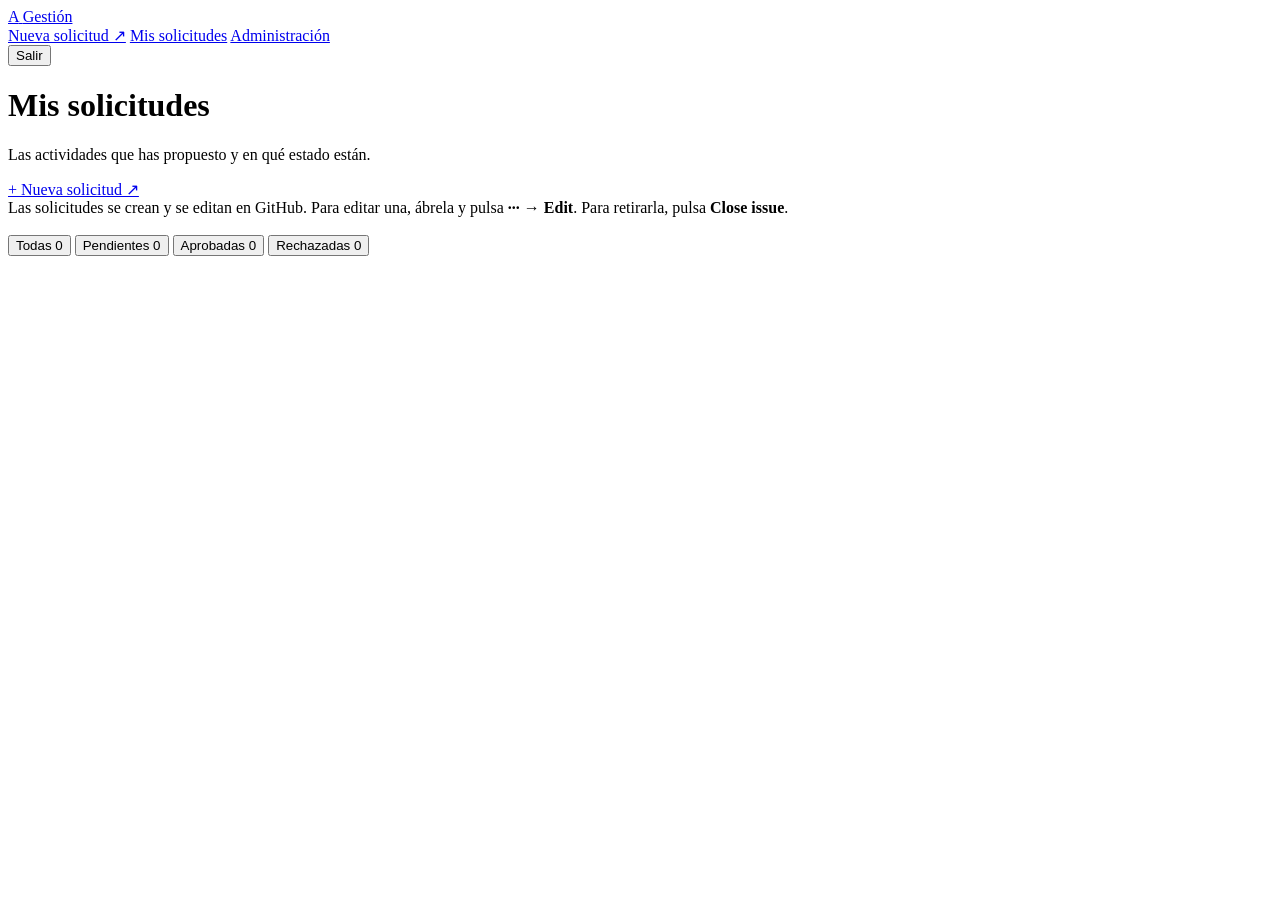
==== html/misSolicitudes.html @ a18afb82 "Primera versión" ====
<!doctype html>
<html lang="es">
<head>
  <meta charset="utf-8">
  <meta name="viewport" content="width=device-width, initial-scale=1">
  <meta name="robots" content="noindex">
  <title>Mis solicitudes · Gestión de la afiliación</title>
  <link rel="stylesheet" href="gestion.css">
  <!-- <script src="mis-solicitudes.js" defer></script> -->
</head>
<!-- Cambia la clase a "rol-miembro" para miembros: se oculta todo lo que lleve data-solo-admin -->
<body class="rol-admin">

  <header class="barra">
    <div class="barra-interior">
      <a class="marca" href="mis-solicitudes.html">
        <span class="marca-logo" aria-hidden="true">A</span>
        <span>Gestión</span>
      </a>
      <nav class="menu" aria-label="Secciones">
        <!-- Abre el formulario de GitHub en otra pestaña -->
        <a href="https://github.com/FraHe006/AppData/issues/new?template=solicitud.yml"
           target="_blank" rel="noopener">Nueva solicitud ↗</a>
        <a href="mis-solicitudes.html" aria-current="page">Mis solicitudes</a>
        <a href="admin.html" data-solo-admin>Administración</a>
      </nav>
      <div class="usuario">
        <span id="usuario-avatar" class="avatar" aria-hidden="true"></span>
        <span class="usuario-datos">
          <span id="usuario-nombre" class="usuario-nombre"></span>
          <span id="usuario-rol" class="usuario-rol"></span>
        </span>
        <button id="btn-salir" class="boton fantasma pequeno" type="button">Salir</button>
      </div>
    </div>
  </header>

  <main class="contenido">

    <div class="cabecera-pagina">
      <div>
        <h1>Mis solicitudes</h1>
        <p class="subtitulo">Las actividades que has propuesto y en qué estado están.</p>
      </div>
      <a class="boton" href="https://github.com/FraHe006/AppData/issues/new?template=solicitud.yml"
         target="_blank" rel="noopener">+ Nueva solicitud ↗</a>
    </div>

    <div class="aviso" style="margin-bottom:18px">
      <span>Las solicitudes se crean y se editan en GitHub. Para editar una, ábrela y pulsa
        <strong>···</strong> → <strong>Edit</strong>. Para retirarla, pulsa <strong>Close issue</strong>.</span>
    </div>

    <!-- Filtros: marca el activo con aria-pressed="true". data-estado te sirve para filtrar -->
    <div class="barra-herramientas">
      <div class="filtros" role="group" aria-label="Filtrar por estado">
        <button class="filtro" type="button" data-estado="todas" aria-pressed="true">Todas <span id="cuenta-todas" class="contador">0</span></button>
        <button class="filtro" type="button" data-estado="pendiente" aria-pressed="false">Pendientes <span id="cuenta-pendiente" class="contador">0</span></button>
        <button class="filtro" type="button" data-estado="aprobada" aria-pressed="false">Aprobadas <span id="cuenta-aprobada" class="contador">0</span></button>
        <button class="filtro" type="button" data-estado="rechazada" aria-pressed="false">Rechazadas <span id="cuenta-rechazada" class="contador">0</span></button>
      </div>
    </div>

    <!-- Cargando: muéstralo mientras pides los datos -->
    <div id="mis-cargando" class="cargando" hidden><div class="girando" aria-label="Cargando"></div></div>

    <!-- Error: muéstralo si falla la carga -->
    <div id="mis-error" class="aviso error" role="alert" hidden>
      <span id="mis-error-texto">No se han podido cargar tus solicitudes.</span>
    </div>

    <!-- Vacío: muéstralo si no hay solicitudes -->
    <div id="mis-vacio" class="vacio" hidden>
      <h3>Aún no has enviado ninguna solicitud</h3>
      <p>Cuando propongas una actividad, aparecerá aquí con su estado.</p>
      <a class="boton" href="https://github.com/FraHe006/AppData/issues/new?template=solicitud.yml"
         target="_blank" rel="noopener">Crear la primera ↗</a>
    </div>

    <!-- Lista: cada solicitud (issue) se genera con la plantilla del final de la página.
         Título → issue.title · Nº → issue.number · Enlace → issue.html_url · Resto → issue.body -->
    <section id="mis-lista" class="lista" aria-live="polite">
      <!-- Aquí se añaden las solicitudes desde tu JS -->
    </section>

    <!-- Plantilla de una solicitud: no se muestra. Clónala desde tu JS para cada issue:
         const nodo = document.getElementById("plantilla-solicitud").content.cloneNode(true); -->
    <template id="plantilla-solicitud">
      <article class="solicitud" data-id="" data-estado="">
        <div>
          <div class="solicitud-cabecera">
            <span class="chip js-estado"></span>          <!-- añade la clase pendiente / aprobada / rechazada -->
            <span class="chip js-categoria"></span>
            <span class="solicitud-id js-numero"></span>
          </div>
          <h3 class="js-titulo"></h3>
          <ul class="solicitud-datos">
            <li><strong>Fecha:</strong> <span class="js-fecha"></span></li>
            <li><strong>Hora:</strong> <span class="js-hora"></span></li>
            <li><strong>Lugar:</strong> <span class="js-lugar"></span></li>
          </ul>
          <p class="solicitud-descripcion js-descripcion"></p>
        </div>
        <div class="solicitud-acciones">
          <a class="boton secundario pequeno js-enlace" href="#" target="_blank" rel="noopener">Abrir en GitHub ↗</a>
        </div>
      </article>
    </template>
  </main>
</body>
</html>
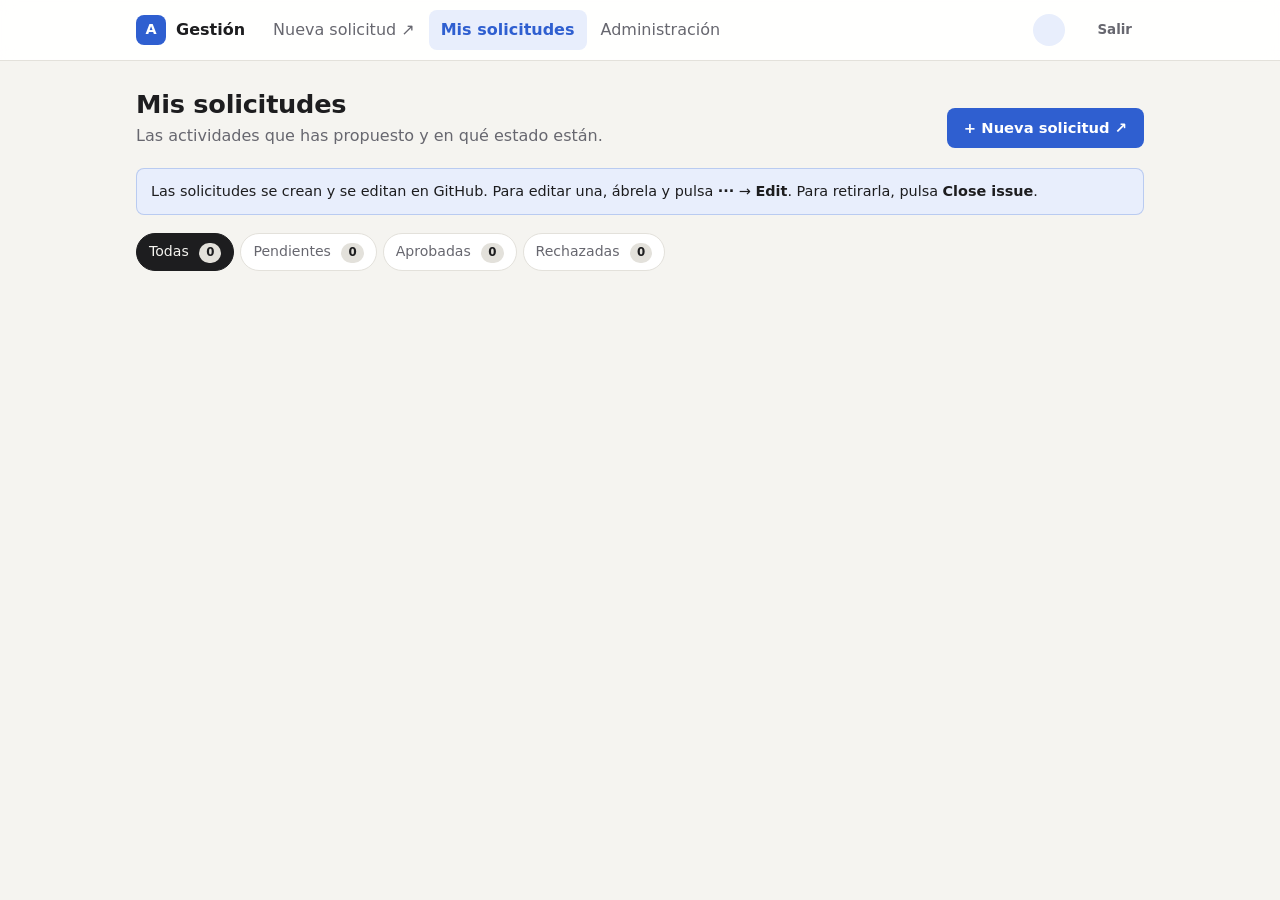
==== commit 3db52fd9: "Estilo" ====
--- a/html/misSolicitudes.html
+++ b/html/misSolicitudes.html
@@ -5,7 +5,7 @@
   <meta name="viewport" content="width=device-width, initial-scale=1">
   <meta name="robots" content="noindex">
   <title>Mis solicitudes · Gestión de la afiliación</title>
-  <link rel="stylesheet" href="gestion.css">
+  <link rel="stylesheet" href="../css/estilos.css">
   <!-- <script src="mis-solicitudes.js" defer></script> -->
 </head>
 <!-- Cambia la clase a "rol-miembro" para miembros: se oculta todo lo que lleve data-solo-admin -->
--- a/css/estilos.css
+++ b/css/estilos.css
@@ -0,0 +1,382 @@
+/* ==========================================================================
+   Gestión de la afiliación · estilos comunes
+   Páginas: login.html · nueva-solicitud.html · mis-solicitudes.html · admin.html
+   ========================================================================== */
+
+/* ---------- Colores y medidas (cámbialos aquí para toda la web) ---------- */
+:root {
+  --fondo: #f5f4f0;
+  --panel: #ffffff;
+  --panel-2: #faf9f6;
+  --texto: #1d1d1f;
+  --suave: #67676f;
+  --borde: #e3e1db;
+  --acento: #2f5fd0;
+  --acento-suave: #e8eefc;
+  --acento-texto: #ffffff;
+
+  --ok: #1f7a44;        --ok-fondo: #e4f3ea;        --ok-borde: #b9dec7;
+  --aviso: #8a5b00;     --aviso-fondo: #fdf1d8;     --aviso-borde: #efd499;
+  --peligro: #b3261e;   --peligro-fondo: #fbe6e3;   --peligro-borde: #efbcb5;
+
+  --radio: 12px;
+  --radio-sm: 8px;
+  --sombra: 0 1px 2px rgba(0,0,0,.04), 0 4px 16px rgba(0,0,0,.05);
+  --ancho: 1040px;
+}
+
+@media (prefers-color-scheme: dark) {
+  :root {
+    --fondo: #121214;
+    --panel: #1b1b1e;
+    --panel-2: #202024;
+    --texto: #ececef;
+    --suave: #9d9da6;
+    --borde: #2e2e33;
+    --acento: #6b93ff;
+    --acento-suave: #1d2744;
+    --acento-texto: #0d1020;
+
+    --ok: #7fd3a0;        --ok-fondo: #15301f;        --ok-borde: #245239;
+    --aviso: #f0c46b;     --aviso-fondo: #32280f;     --aviso-borde: #5a4719;
+    --peligro: #f1958c;   --peligro-fondo: #3a1a17;   --peligro-borde: #632b25;
+
+    --sombra: 0 1px 2px rgba(0,0,0,.3), 0 4px 16px rgba(0,0,0,.25);
+  }
+}
+
+/* ---------- Base ---------- */
+*, *::before, *::after { box-sizing: border-box; }
+[hidden] { display: none !important; }
+
+html { -webkit-text-size-adjust: 100%; }
+body {
+  margin: 0;
+  background: var(--fondo);
+  color: var(--texto);
+  font-family: system-ui, -apple-system, "Segoe UI", Roboto, sans-serif;
+  font-size: 16px;
+  line-height: 1.5;
+}
+a { color: var(--acento); }
+h1, h2, h3 { line-height: 1.2; margin: 0; }
+h1 { font-size: 1.6rem; letter-spacing: -0.01em; }
+h2 { font-size: 1.15rem; }
+h3 { font-size: 1.05rem; }
+p { margin: 0; }
+
+.visualmente-oculto {
+  position: absolute; width: 1px; height: 1px; overflow: hidden;
+  clip: rect(0 0 0 0); white-space: nowrap;
+}
+
+/* ---------- Roles ----------
+   Pon en <body> la clase "rol-admin" o "rol-miembro" según responda GitHub.
+   Todo lo que lleve el atributo data-solo-admin se oculta a los miembros. */
+body:not(.rol-admin) [data-solo-admin] { display: none !important; }
+
+/* ---------- Barra superior ---------- */
+.barra {
+  position: sticky; top: 0; z-index: 20;
+  background: color-mix(in srgb, var(--panel) 92%, transparent);
+  backdrop-filter: saturate(1.4) blur(8px);
+  border-bottom: 1px solid var(--borde);
+}
+.barra-interior {
+  max-width: var(--ancho); margin: 0 auto; padding: 10px 16px;
+  display: flex; align-items: center; gap: 16px; flex-wrap: wrap;
+}
+.marca {
+  display: flex; align-items: center; gap: 10px;
+  font-weight: 700; color: var(--texto); text-decoration: none; white-space: nowrap;
+}
+.marca-logo {
+  width: 30px; height: 30px; border-radius: 8px;
+  display: grid; place-items: center;
+  background: var(--acento); color: var(--acento-texto); font-size: .9rem;
+}
+.menu {
+  display: flex; gap: 2px; flex: 1; min-width: 0;
+  overflow-x: auto; scrollbar-width: none;
+}
+.menu::-webkit-scrollbar { display: none; }
+.menu a {
+  padding: 8px 12px; border-radius: var(--radio-sm);
+  color: var(--suave); text-decoration: none; font-weight: 500; white-space: nowrap;
+}
+.menu a:hover { background: var(--panel-2); color: var(--texto); }
+.menu a[aria-current="page"] { background: var(--acento-suave); color: var(--acento); font-weight: 600; }
+
+.usuario { display: flex; align-items: center; gap: 10px; }
+.avatar {
+  width: 32px; height: 32px; border-radius: 50%;
+  display: grid; place-items: center; flex: none; overflow: hidden;
+  background: var(--acento-suave); color: var(--acento); font-weight: 700; font-size: .85rem;
+}
+.avatar img { width: 100%; height: 100%; object-fit: cover; }
+.usuario-datos { display: flex; flex-direction: column; line-height: 1.2; }
+.usuario-nombre { font-weight: 600; font-size: .9rem; }
+.usuario-rol { font-size: .75rem; color: var(--suave); }
+
+@media (max-width: 720px) {
+  .barra-interior { gap: 8px 12px; }
+  .menu { order: 3; flex-basis: 100%; }
+  .usuario { margin-left: auto; }
+  .usuario-datos { display: none; }
+}
+
+/* ---------- Contenido ---------- */
+.contenido { max-width: var(--ancho); margin: 0 auto; padding: 28px 16px 72px; }
+.contenido-estrecho { max-width: 720px; }
+
+.cabecera-pagina {
+  display: flex; flex-wrap: wrap; align-items: flex-end; justify-content: space-between;
+  gap: 12px; margin-bottom: 20px;
+}
+.subtitulo { color: var(--suave); margin-top: 4px; }
+
+/* ---------- Botones ---------- */
+.boton {
+  display: inline-flex; align-items: center; justify-content: center; gap: 6px;
+  font: inherit; font-weight: 600; font-size: .92rem; line-height: 1.2;
+  padding: 10px 16px; border-radius: var(--radio-sm);
+  border: 1px solid transparent; cursor: pointer; white-space: nowrap;
+  background: var(--acento); color: var(--acento-texto); text-decoration: none;
+  transition: filter .15s, background .15s;
+}
+.boton:hover { filter: brightness(1.07); }
+.boton:focus-visible { outline: 2px solid var(--acento); outline-offset: 2px; }
+.boton:disabled, .boton[aria-busy="true"] { opacity: .55; cursor: not-allowed; }
+.boton.secundario { background: var(--panel); color: var(--texto); border-color: var(--borde); }
+.boton.secundario:hover { background: var(--panel-2); filter: none; }
+.boton.fantasma { background: transparent; color: var(--suave); }
+.boton.fantasma:hover { background: var(--panel-2); color: var(--texto); filter: none; }
+.boton.ok { background: var(--ok); color: #fff; }
+.boton.peligro { background: transparent; color: var(--peligro); border-color: var(--peligro-borde); }
+.boton.peligro:hover { background: var(--peligro-fondo); filter: none; }
+.boton.pequeno { padding: 6px 11px; font-size: .84rem; }
+.boton.ancho { width: 100%; }
+@media (prefers-color-scheme: dark) { .boton.ok { color: #0e1f14; } }
+
+/* ---------- Formularios ---------- */
+.campo { display: flex; flex-direction: column; gap: 6px; }
+.campo + .campo, .fila-campos + .campo, .campo + .fila-campos, .fila-campos + .fila-campos { margin-top: 18px; }
+.etiqueta { font-weight: 600; font-size: .9rem; }
+.obligatorio { color: var(--peligro); margin-left: 2px; }
+.ayuda { font-size: .82rem; color: var(--suave); }
+.error-campo { font-size: .82rem; color: var(--peligro); }
+
+input[type="text"], input[type="password"], input[type="search"], input[type="date"],
+input[type="time"], input[type="email"], input[type="url"], select, textarea {
+  width: 100%; font: inherit; color: var(--texto);
+  background: var(--panel); border: 1px solid var(--borde); border-radius: var(--radio-sm);
+  padding: 10px 12px; min-height: 44px;
+}
+textarea { min-height: 140px; resize: vertical; }
+input:focus, select:focus, textarea:focus { outline: 2px solid var(--acento); outline-offset: 0; border-color: transparent; }
+[aria-invalid="true"] { border-color: var(--peligro) !important; }
+
+.fila-campos { display: grid; grid-template-columns: repeat(auto-fit, minmax(180px, 1fr)); gap: 18px; }
+.fila-campos > .campo { margin-top: 0 !important; }
+
+.casilla { display: flex; align-items: center; gap: 10px; cursor: pointer; font-size: .92rem; }
+.casilla input { width: 18px; height: 18px; accent-color: var(--acento); margin: 0; }
+
+.con-boton { position: relative; }
+.con-boton input { padding-right: 88px; }
+.con-boton .boton { position: absolute; right: 5px; top: 50%; transform: translateY(-50%); }
+
+/* ---------- Tarjetas y avisos ---------- */
+.tarjeta {
+  background: var(--panel); border: 1px solid var(--borde);
+  border-radius: var(--radio); box-shadow: var(--sombra);
+}
+.tarjeta-cuerpo { padding: 24px; }
+.tarjeta-pie {
+  padding: 16px 24px; border-top: 1px solid var(--borde); background: var(--panel-2);
+  border-radius: 0 0 var(--radio) var(--radio);
+  display: flex; flex-wrap: wrap; gap: 10px; justify-content: flex-end;
+}
+@media (max-width: 560px) {
+  .tarjeta-cuerpo { padding: 18px; }
+  .tarjeta-pie { padding: 14px 18px; }
+  .tarjeta-pie .boton { flex: 1; }
+}
+
+.aviso {
+  display: flex; gap: 10px; align-items: flex-start;
+  padding: 12px 14px; border-radius: var(--radio-sm);
+  background: var(--acento-suave); color: var(--texto); font-size: .9rem;
+  border: 1px solid color-mix(in srgb, var(--acento) 25%, transparent);
+}
+.aviso-icono { flex: none; font-size: 1rem; line-height: 1.4; }
+.aviso.ok { background: var(--ok-fondo); border-color: var(--ok-borde); }
+.aviso.error { background: var(--peligro-fondo); border-color: var(--peligro-borde); }
+.aviso.atencion { background: var(--aviso-fondo); border-color: var(--aviso-borde); }
+
+/* ---------- Estados (chips) ---------- */
+.chip {
+  display: inline-flex; align-items: center; gap: 6px;
+  padding: 3px 10px; border-radius: 999px; font-size: .76rem; font-weight: 600;
+  border: 1px solid var(--borde); background: var(--panel-2); color: var(--suave);
+  white-space: nowrap;
+}
+.chip::before { content: ""; width: 7px; height: 7px; border-radius: 50%; background: currentColor; display: none; }
+.chip.pendiente { background: var(--aviso-fondo); border-color: var(--aviso-borde); color: var(--aviso); }
+.chip.aprobada  { background: var(--ok-fondo); border-color: var(--ok-borde); color: var(--ok); }
+.chip.rechazada { background: var(--peligro-fondo); border-color: var(--peligro-borde); color: var(--peligro); }
+.chip.pendiente::before, .chip.aprobada::before, .chip.rechazada::before { display: block; }
+
+/* ---------- Filtros y pestañas ---------- */
+.barra-herramientas {
+  display: flex; flex-wrap: wrap; gap: 10px; align-items: center; margin-bottom: 16px;
+}
+.barra-herramientas .buscador { flex: 1; min-width: 200px; }
+
+.filtros { display: flex; gap: 6px; flex-wrap: wrap; }
+.filtro {
+  font: inherit; font-size: .88rem; font-weight: 500; cursor: pointer;
+  padding: 7px 12px; border-radius: 999px;
+  border: 1px solid var(--borde); background: var(--panel); color: var(--suave);
+}
+.filtro:hover { color: var(--texto); }
+.filtro[aria-pressed="true"] { background: var(--texto); border-color: var(--texto); color: var(--fondo); }
+
+.pestanas {
+  display: flex; gap: 4px; margin-bottom: 18px;
+  border-bottom: 1px solid var(--borde); overflow-x: auto; scrollbar-width: none;
+}
+.pestanas::-webkit-scrollbar { display: none; }
+.pestana {
+  font: inherit; font-weight: 500; color: var(--suave); cursor: pointer; white-space: nowrap;
+  background: none; border: 0; border-bottom: 2px solid transparent;
+  padding: 10px 14px; margin-bottom: -1px;
+}
+.pestana:hover { color: var(--texto); }
+.pestana[aria-selected="true"] { color: var(--texto); border-bottom-color: var(--acento); font-weight: 600; }
+
+.contador {
+  display: inline-block; min-width: 22px; padding: 1px 7px; margin-left: 6px;
+  border-radius: 999px; background: var(--borde); color: var(--texto);
+  font-size: .74rem; font-weight: 600; text-align: center;
+}
+.pestana[aria-selected="true"] .contador { background: var(--acento); color: var(--acento-texto); }
+
+/* ---------- Lista de solicitudes ---------- */
+.lista { display: flex; flex-direction: column; gap: 12px; }
+
+.solicitud {
+  background: var(--panel); border: 1px solid var(--borde); border-radius: var(--radio);
+  padding: 18px 20px; display: grid; grid-template-columns: 1fr auto; gap: 16px;
+}
+.solicitud-cabecera { display: flex; flex-wrap: wrap; align-items: center; gap: 8px; margin-bottom: 6px; }
+.solicitud-id { font-size: .8rem; color: var(--suave); }
+.solicitud h3 { margin-bottom: 8px; overflow-wrap: anywhere; }
+.solicitud-datos {
+  display: flex; flex-wrap: wrap; gap: 4px 16px; margin: 0 0 10px; padding: 0; list-style: none;
+  font-size: .88rem; color: var(--suave);
+}
+.solicitud-datos li { display: flex; align-items: center; gap: 6px; }
+.solicitud-descripcion {
+  font-size: .94rem; overflow-wrap: anywhere;
+  display: -webkit-box; -webkit-line-clamp: 3; -webkit-box-orient: vertical; overflow: hidden;
+}
+.solicitud-autor { font-size: .82rem; color: var(--suave); margin-top: 10px; }
+.solicitud-motivo {
+  margin-top: 12px; padding: 10px 12px; border-radius: var(--radio-sm);
+  background: var(--peligro-fondo); border: 1px solid var(--peligro-borde); font-size: .88rem;
+}
+.solicitud-motivo strong { color: var(--peligro); }
+.solicitud-acciones {
+  display: flex; flex-direction: column; gap: 8px; align-items: stretch; min-width: 140px;
+}
+@media (max-width: 640px) {
+  .solicitud { grid-template-columns: 1fr; padding: 16px; }
+  .solicitud-acciones { flex-direction: row; flex-wrap: wrap; min-width: 0; }
+  .solicitud-acciones .boton { flex: 1; }
+}
+
+/* ---------- Estadísticas (admin) ---------- */
+.estadisticas {
+  display: grid; grid-template-columns: repeat(auto-fit, minmax(160px, 1fr)); gap: 12px; margin-bottom: 24px;
+}
+.estadistica {
+  background: var(--panel); border: 1px solid var(--borde); border-radius: var(--radio); padding: 14px 16px;
+}
+.estadistica-valor { font-size: 1.7rem; font-weight: 700; line-height: 1.1; }
+.estadistica-nombre { font-size: .84rem; color: var(--suave); margin-top: 2px; }
+.estadistica.pendiente .estadistica-valor { color: var(--aviso); }
+.estadistica.aprobada .estadistica-valor { color: var(--ok); }
+.estadistica.rechazada .estadistica-valor { color: var(--peligro); }
+
+.publicacion {
+  display: flex; flex-wrap: wrap; align-items: center; justify-content: space-between; gap: 12px;
+  padding: 14px 16px; margin-bottom: 20px;
+  background: var(--panel); border: 1px solid var(--borde); border-radius: var(--radio);
+}
+.publicacion-texto { font-size: .9rem; }
+.publicacion-texto span { color: var(--suave); }
+
+/* ---------- Estado vacío / cargando ---------- */
+.vacio {
+  text-align: center; padding: 48px 16px; color: var(--suave);
+  border: 1px dashed var(--borde); border-radius: var(--radio);
+}
+.vacio-icono { font-size: 2rem; margin-bottom: 8px; }
+.vacio h3 { color: var(--texto); margin-bottom: 6px; }
+.vacio .boton { margin-top: 16px; }
+
+.cargando { display: flex; justify-content: center; padding: 40px; }
+.girando {
+  width: 28px; height: 28px; border-radius: 50%;
+  border: 3px solid var(--borde); border-top-color: var(--acento);
+  animation: girar .8s linear infinite;
+}
+@keyframes girar { to { transform: rotate(360deg); } }
+
+/* ---------- Login ---------- */
+.pagina-login {
+  min-height: 100vh; min-height: 100dvh;
+  display: grid; place-items: center; padding: 24px 16px;
+}
+.login { width: 100%; max-width: 420px; }
+.login-cabecera { text-align: center; margin-bottom: 22px; }
+.login-cabecera .marca-logo { width: 52px; height: 52px; border-radius: 14px; font-size: 1.4rem; margin: 0 auto 14px; }
+.login-cabecera p { color: var(--suave); margin-top: 6px; }
+.login form .aviso { margin-bottom: 18px; }
+.login-opciones { margin: 16px 0 20px; }
+
+.ayuda-token { margin-top: 18px; font-size: .9rem; }
+.ayuda-token summary {
+  cursor: pointer; color: var(--acento); font-weight: 600; list-style: none;
+  display: flex; align-items: center; gap: 6px;
+}
+.ayuda-token summary::-webkit-details-marker { display: none; }
+.ayuda-token summary::before { content: "▸"; transition: transform .15s; }
+.ayuda-token[open] summary::before { transform: rotate(90deg); }
+.ayuda-token ol { margin: 12px 0 0; padding-left: 20px; color: var(--suave); }
+.ayuda-token li + li { margin-top: 6px; }
+.ayuda-token code {
+  font-size: .85em; background: var(--panel-2); border: 1px solid var(--borde);
+  padding: 1px 5px; border-radius: 5px; color: var(--texto);
+}
+.login-pie { text-align: center; margin-top: 18px; font-size: .85rem; color: var(--suave); }
+
+/* ---------- Diálogo (rechazar con motivo) ---------- */
+dialog {
+  width: min(480px, calc(100% - 32px)); padding: 0; border: 1px solid var(--borde);
+  border-radius: var(--radio); background: var(--panel); color: var(--texto); box-shadow: var(--sombra);
+}
+dialog::backdrop { background: rgba(0,0,0,.45); }
+.dialogo-cuerpo { padding: 22px 24px; }
+.dialogo-cuerpo h2 { margin-bottom: 6px; }
+.dialogo-cuerpo > p { color: var(--suave); margin-bottom: 16px; }
+
+/* ---------- Notificación flotante ---------- */
+.toast {
+  position: fixed; left: 50%; bottom: 20px; transform: translateX(-50%); z-index: 50;
+  max-width: calc(100% - 32px); padding: 11px 16px; border-radius: var(--radio-sm);
+  background: var(--texto); color: var(--fondo); font-size: .92rem; box-shadow: var(--sombra);
+}
+.toast.ok { background: var(--ok); color: #fff; }
+.toast.error { background: var(--peligro); color: #fff; }
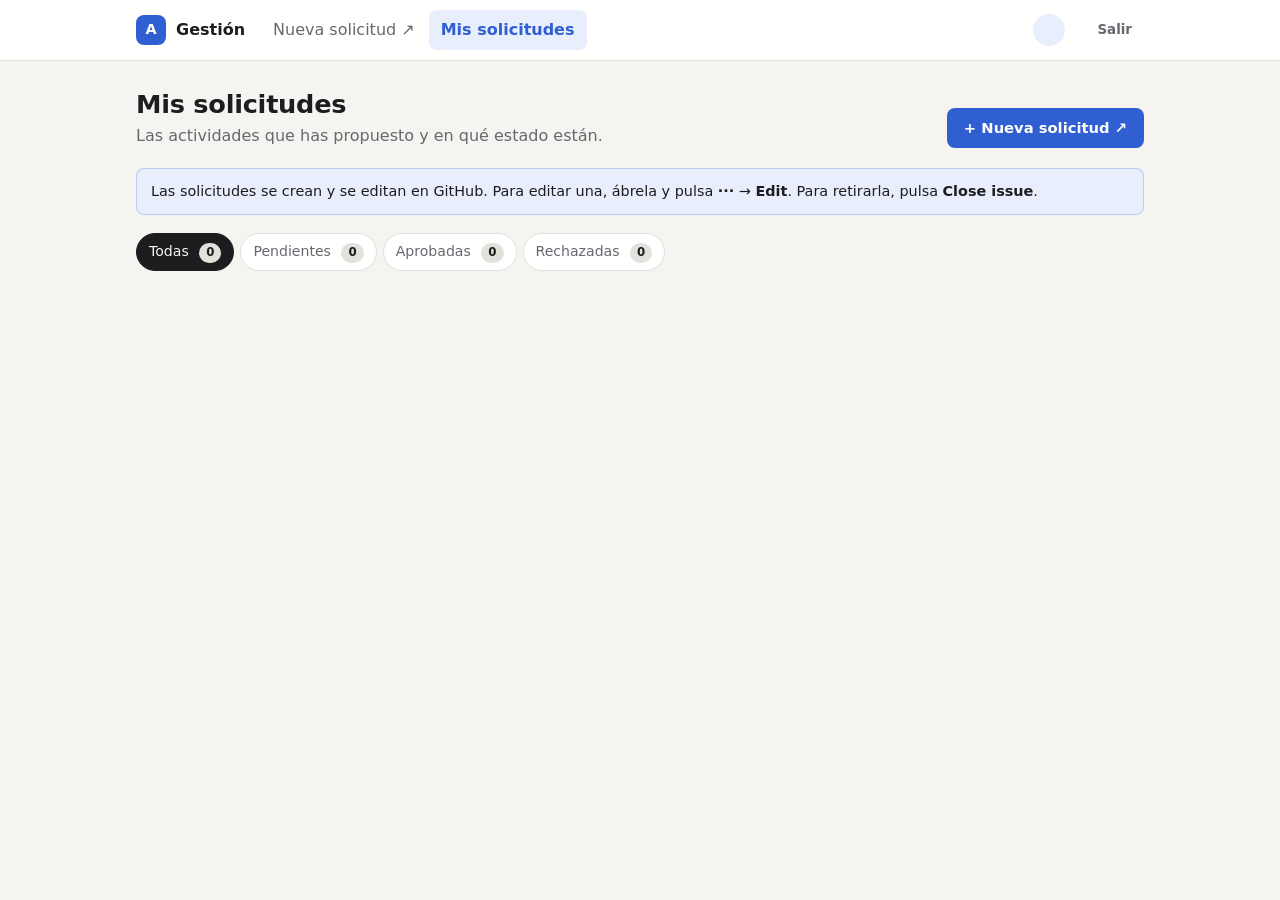
==== commit ea97077a: "Nuevas funciones" ====
--- a/html/misSolicitudes.html
+++ b/html/misSolicitudes.html
@@ -6,7 +6,7 @@
   <meta name="robots" content="noindex">
   <title>Mis solicitudes · Gestión de la afiliación</title>
   <link rel="stylesheet" href="../css/estilos.css">
-  <!-- <script src="mis-solicitudes.js" defer></script> -->
+  <script src="../js/funcionesMisSolicitudes.js" defer></script>
 </head>
 <!-- Cambia la clase a "rol-miembro" para miembros: se oculta todo lo que lleve data-solo-admin -->
 <body class="rol-admin">
@@ -22,7 +22,6 @@
         <a href="https://github.com/FraHe006/AppData/issues/new?template=solicitud.yml"
            target="_blank" rel="noopener">Nueva solicitud ↗</a>
         <a href="mis-solicitudes.html" aria-current="page">Mis solicitudes</a>
-        <a href="admin.html" data-solo-admin>Administración</a>
       </nav>
       <div class="usuario">
         <span id="usuario-avatar" class="avatar" aria-hidden="true"></span>
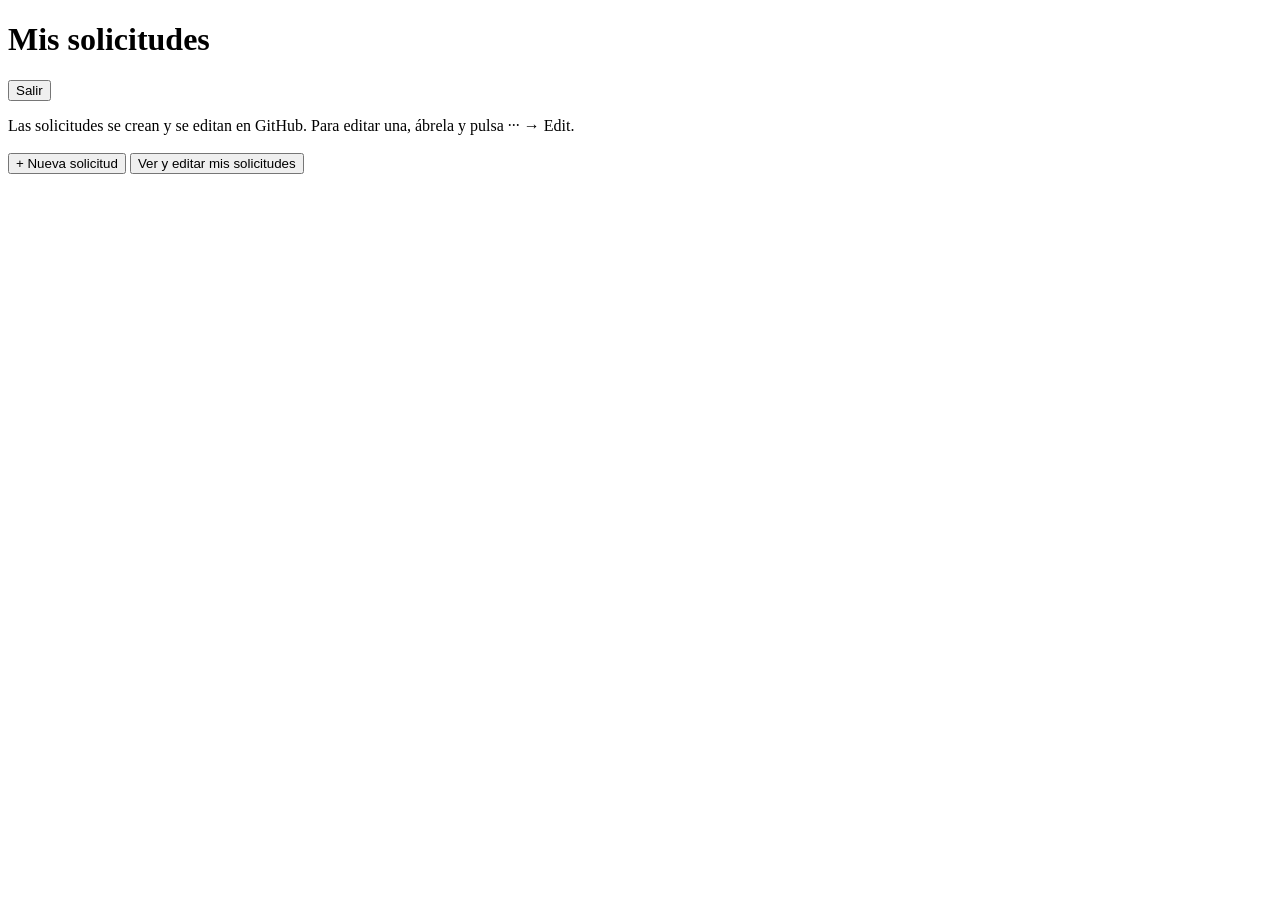
==== commit 6b673d77: "Cambios significativos" ====
--- a/html/misSolicitudes.html
+++ b/html/misSolicitudes.html
@@ -4,107 +4,32 @@
   <meta charset="utf-8">
   <meta name="viewport" content="width=device-width, initial-scale=1">
   <meta name="robots" content="noindex">
-  <title>Mis solicitudes · Gestión de la afiliación</title>
-  <link rel="stylesheet" href="../css/estilos.css">
+  <title>Mis solicitudes</title>
+  <link rel="stylesheet" href="gestion.css">
   <script src="../js/funcionesMisSolicitudes.js" defer></script>
 </head>
-<!-- Cambia la clase a "rol-miembro" para miembros: se oculta todo lo que lleve data-solo-admin -->
-<body class="rol-admin">
-
-  <header class="barra">
-    <div class="barra-interior">
-      <a class="marca" href="mis-solicitudes.html">
-        <span class="marca-logo" aria-hidden="true">A</span>
-        <span>Gestión</span>
-      </a>
-      <nav class="menu" aria-label="Secciones">
-        <!-- Abre el formulario de GitHub en otra pestaña -->
-        <a href="https://github.com/FraHe006/AppData/issues/new?template=solicitud.yml"
-           target="_blank" rel="noopener">Nueva solicitud ↗</a>
-        <a href="mis-solicitudes.html" aria-current="page">Mis solicitudes</a>
-      </nav>
-      <div class="usuario">
-        <span id="usuario-avatar" class="avatar" aria-hidden="true"></span>
-        <span class="usuario-datos">
-          <span id="usuario-nombre" class="usuario-nombre"></span>
-          <span id="usuario-rol" class="usuario-rol"></span>
-        </span>
-        <button id="btn-salir" class="boton fantasma pequeno" type="button">Salir</button>
-      </div>
-    </div>
-  </header>
-
-  <main class="contenido">
+<body>
+  <main class="contenido contenido-estrecho">
 
     <div class="cabecera-pagina">
       <div>
         <h1>Mis solicitudes</h1>
-        <p class="subtitulo">Las actividades que has propuesto y en qué estado están.</p>
+        <p class="subtitulo" id="usuario-nombre"></p>
       </div>
-      <a class="boton" href="https://github.com/FraHe006/AppData/issues/new?template=solicitud.yml"
-         target="_blank" rel="noopener">+ Nueva solicitud ↗</a>
+      <button id="btn-salir" class="boton secundario" type="button">Salir</button>
     </div>
 
-    <div class="aviso" style="margin-bottom:18px">
-      <span>Las solicitudes se crean y se editan en GitHub. Para editar una, ábrela y pulsa
-        <strong>···</strong> → <strong>Edit</strong>. Para retirarla, pulsa <strong>Close issue</strong>.</span>
+    <p class="aviso" style="margin-bottom:18px">
+      Las solicitudes se crean y se editan en GitHub. Para editar una, ábrela y pulsa ··· → Edit.
+    </p>
+
+    <div class="filtros">
+      <button id="btn-nueva" class="boton" type="button">+ Nueva solicitud</button>
+      <button id="btn-mis-github" class="boton secundario" type="button">Ver y editar mis solicitudes</button>
+      <!-- Solo lo ve el admin (lo muestra el JS) -->
+      <a id="enlace-admin" class="boton fantasma" href="panelAdmin.html" hidden>Administración</a>
     </div>
 
-    <!-- Filtros: marca el activo con aria-pressed="true". data-estado te sirve para filtrar -->
-    <div class="barra-herramientas">
-      <div class="filtros" role="group" aria-label="Filtrar por estado">
-        <button class="filtro" type="button" data-estado="todas" aria-pressed="true">Todas <span id="cuenta-todas" class="contador">0</span></button>
-        <button class="filtro" type="button" data-estado="pendiente" aria-pressed="false">Pendientes <span id="cuenta-pendiente" class="contador">0</span></button>
-        <button class="filtro" type="button" data-estado="aprobada" aria-pressed="false">Aprobadas <span id="cuenta-aprobada" class="contador">0</span></button>
-        <button class="filtro" type="button" data-estado="rechazada" aria-pressed="false">Rechazadas <span id="cuenta-rechazada" class="contador">0</span></button>
-      </div>
-    </div>
-
-    <!-- Cargando: muéstralo mientras pides los datos -->
-    <div id="mis-cargando" class="cargando" hidden><div class="girando" aria-label="Cargando"></div></div>
-
-    <!-- Error: muéstralo si falla la carga -->
-    <div id="mis-error" class="aviso error" role="alert" hidden>
-      <span id="mis-error-texto">No se han podido cargar tus solicitudes.</span>
-    </div>
-
-    <!-- Vacío: muéstralo si no hay solicitudes -->
-    <div id="mis-vacio" class="vacio" hidden>
-      <h3>Aún no has enviado ninguna solicitud</h3>
-      <p>Cuando propongas una actividad, aparecerá aquí con su estado.</p>
-      <a class="boton" href="https://github.com/FraHe006/AppData/issues/new?template=solicitud.yml"
-         target="_blank" rel="noopener">Crear la primera ↗</a>
-    </div>
-
-    <!-- Lista: cada solicitud (issue) se genera con la plantilla del final de la página.
-         Título → issue.title · Nº → issue.number · Enlace → issue.html_url · Resto → issue.body -->
-    <section id="mis-lista" class="lista" aria-live="polite">
-      <!-- Aquí se añaden las solicitudes desde tu JS -->
-    </section>
-
-    <!-- Plantilla de una solicitud: no se muestra. Clónala desde tu JS para cada issue:
-         const nodo = document.getElementById("plantilla-solicitud").content.cloneNode(true); -->
-    <template id="plantilla-solicitud">
-      <article class="solicitud" data-id="" data-estado="">
-        <div>
-          <div class="solicitud-cabecera">
-            <span class="chip js-estado"></span>          <!-- añade la clase pendiente / aprobada / rechazada -->
-            <span class="chip js-categoria"></span>
-            <span class="solicitud-id js-numero"></span>
-          </div>
-          <h3 class="js-titulo"></h3>
-          <ul class="solicitud-datos">
-            <li><strong>Fecha:</strong> <span class="js-fecha"></span></li>
-            <li><strong>Hora:</strong> <span class="js-hora"></span></li>
-            <li><strong>Lugar:</strong> <span class="js-lugar"></span></li>
-          </ul>
-          <p class="solicitud-descripcion js-descripcion"></p>
-        </div>
-        <div class="solicitud-acciones">
-          <a class="boton secundario pequeno js-enlace" href="#" target="_blank" rel="noopener">Abrir en GitHub ↗</a>
-        </div>
-      </article>
-    </template>
   </main>
 </body>
 </html>
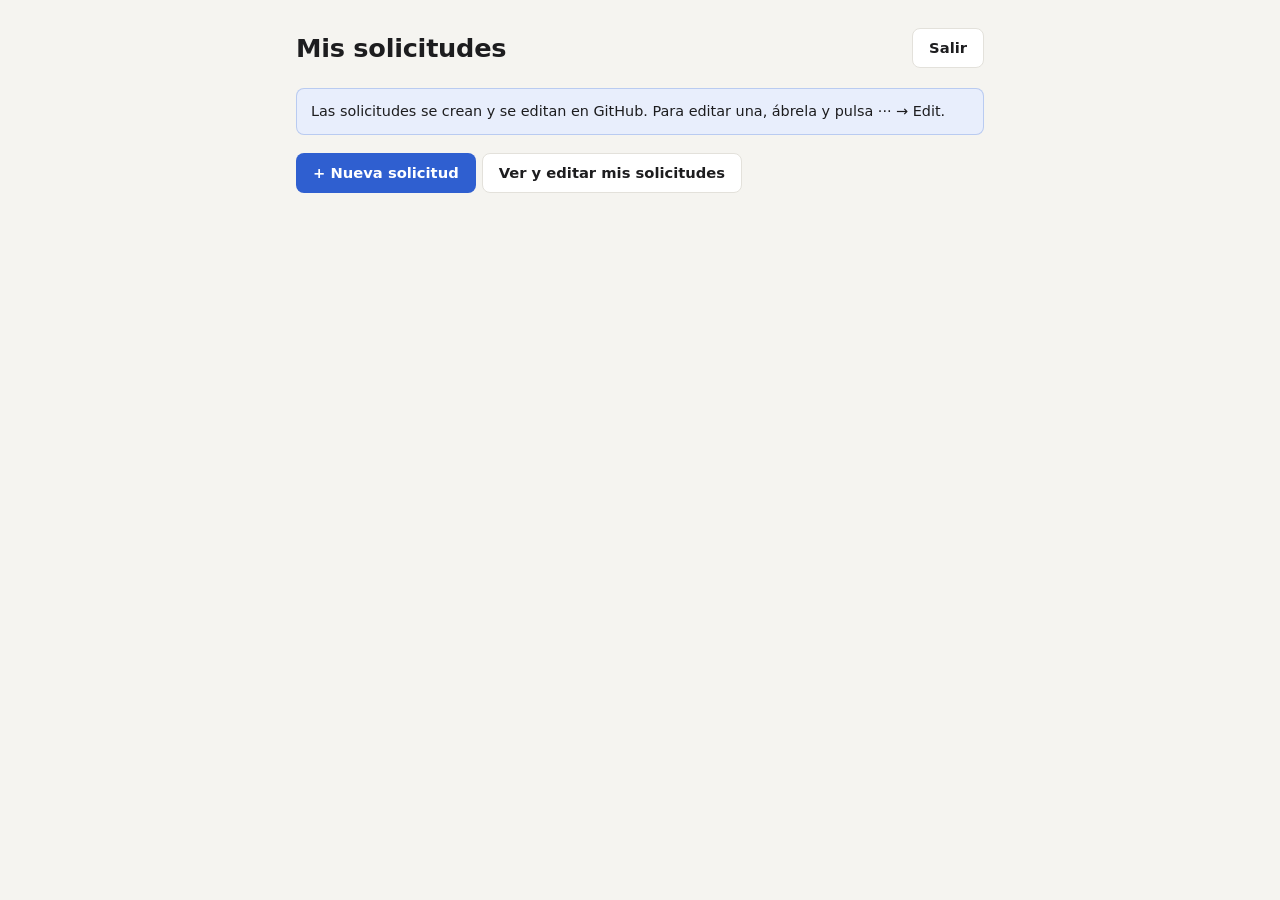
==== commit ea384921: "Cambios estilo" ====
--- a/html/misSolicitudes.html
+++ b/html/misSolicitudes.html
@@ -5,7 +5,7 @@
   <meta name="viewport" content="width=device-width, initial-scale=1">
   <meta name="robots" content="noindex">
   <title>Mis solicitudes</title>
-  <link rel="stylesheet" href="gestion.css">
+  <link rel="stylesheet" href="../css/estilos.css">
   <script src="../js/funcionesMisSolicitudes.js" defer></script>
 </head>
 <body>
--- a/css/estilos.css
+++ b/css/estilos.css
@@ -0,0 +1,382 @@
+/* ==========================================================================
+   Gestión de la afiliación · estilos comunes
+   Páginas: login.html · nueva-solicitud.html · mis-solicitudes.html · admin.html
+   ========================================================================== */
+
+/* ---------- Colores y medidas (cámbialos aquí para toda la web) ---------- */
+:root {
+  --fondo: #f5f4f0;
+  --panel: #ffffff;
+  --panel-2: #faf9f6;
+  --texto: #1d1d1f;
+  --suave: #67676f;
+  --borde: #e3e1db;
+  --acento: #2f5fd0;
+  --acento-suave: #e8eefc;
+  --acento-texto: #ffffff;
+
+  --ok: #1f7a44;        --ok-fondo: #e4f3ea;        --ok-borde: #b9dec7;
+  --aviso: #8a5b00;     --aviso-fondo: #fdf1d8;     --aviso-borde: #efd499;
+  --peligro: #b3261e;   --peligro-fondo: #fbe6e3;   --peligro-borde: #efbcb5;
+
+  --radio: 12px;
+  --radio-sm: 8px;
+  --sombra: 0 1px 2px rgba(0,0,0,.04), 0 4px 16px rgba(0,0,0,.05);
+  --ancho: 1040px;
+}
+
+@media (prefers-color-scheme: dark) {
+  :root {
+    --fondo: #121214;
+    --panel: #1b1b1e;
+    --panel-2: #202024;
+    --texto: #ececef;
+    --suave: #9d9da6;
+    --borde: #2e2e33;
+    --acento: #6b93ff;
+    --acento-suave: #1d2744;
+    --acento-texto: #0d1020;
+
+    --ok: #7fd3a0;        --ok-fondo: #15301f;        --ok-borde: #245239;
+    --aviso: #f0c46b;     --aviso-fondo: #32280f;     --aviso-borde: #5a4719;
+    --peligro: #f1958c;   --peligro-fondo: #3a1a17;   --peligro-borde: #632b25;
+
+    --sombra: 0 1px 2px rgba(0,0,0,.3), 0 4px 16px rgba(0,0,0,.25);
+  }
+}
+
+/* ---------- Base ---------- */
+*, *::before, *::after { box-sizing: border-box; }
+[hidden] { display: none !important; }
+
+html { -webkit-text-size-adjust: 100%; }
+body {
+  margin: 0;
+  background: var(--fondo);
+  color: var(--texto);
+  font-family: system-ui, -apple-system, "Segoe UI", Roboto, sans-serif;
+  font-size: 16px;
+  line-height: 1.5;
+}
+a { color: var(--acento); }
+h1, h2, h3 { line-height: 1.2; margin: 0; }
+h1 { font-size: 1.6rem; letter-spacing: -0.01em; }
+h2 { font-size: 1.15rem; }
+h3 { font-size: 1.05rem; }
+p { margin: 0; }
+
+.visualmente-oculto {
+  position: absolute; width: 1px; height: 1px; overflow: hidden;
+  clip: rect(0 0 0 0); white-space: nowrap;
+}
+
+/* ---------- Roles ----------
+   Pon en <body> la clase "rol-admin" o "rol-miembro" según responda GitHub.
+   Todo lo que lleve el atributo data-solo-admin se oculta a los miembros. */
+body:not(.rol-admin) [data-solo-admin] { display: none !important; }
+
+/* ---------- Barra superior ---------- */
+.barra {
+  position: sticky; top: 0; z-index: 20;
+  background: color-mix(in srgb, var(--panel) 92%, transparent);
+  backdrop-filter: saturate(1.4) blur(8px);
+  border-bottom: 1px solid var(--borde);
+}
+.barra-interior {
+  max-width: var(--ancho); margin: 0 auto; padding: 10px 16px;
+  display: flex; align-items: center; gap: 16px; flex-wrap: wrap;
+}
+.marca {
+  display: flex; align-items: center; gap: 10px;
+  font-weight: 700; color: var(--texto); text-decoration: none; white-space: nowrap;
+}
+.marca-logo {
+  width: 30px; height: 30px; border-radius: 8px;
+  display: grid; place-items: center;
+  background: var(--acento); color: var(--acento-texto); font-size: .9rem;
+}
+.menu {
+  display: flex; gap: 2px; flex: 1; min-width: 0;
+  overflow-x: auto; scrollbar-width: none;
+}
+.menu::-webkit-scrollbar { display: none; }
+.menu a {
+  padding: 8px 12px; border-radius: var(--radio-sm);
+  color: var(--suave); text-decoration: none; font-weight: 500; white-space: nowrap;
+}
+.menu a:hover { background: var(--panel-2); color: var(--texto); }
+.menu a[aria-current="page"] { background: var(--acento-suave); color: var(--acento); font-weight: 600; }
+
+.usuario { display: flex; align-items: center; gap: 10px; }
+.avatar {
+  width: 32px; height: 32px; border-radius: 50%;
+  display: grid; place-items: center; flex: none; overflow: hidden;
+  background: var(--acento-suave); color: var(--acento); font-weight: 700; font-size: .85rem;
+}
+.avatar img { width: 100%; height: 100%; object-fit: cover; }
+.usuario-datos { display: flex; flex-direction: column; line-height: 1.2; }
+.usuario-nombre { font-weight: 600; font-size: .9rem; }
+.usuario-rol { font-size: .75rem; color: var(--suave); }
+
+@media (max-width: 720px) {
+  .barra-interior { gap: 8px 12px; }
+  .menu { order: 3; flex-basis: 100%; }
+  .usuario { margin-left: auto; }
+  .usuario-datos { display: none; }
+}
+
+/* ---------- Contenido ---------- */
+.contenido { max-width: var(--ancho); margin: 0 auto; padding: 28px 16px 72px; }
+.contenido-estrecho { max-width: 720px; }
+
+.cabecera-pagina {
+  display: flex; flex-wrap: wrap; align-items: flex-end; justify-content: space-between;
+  gap: 12px; margin-bottom: 20px;
+}
+.subtitulo { color: var(--suave); margin-top: 4px; }
+
+/* ---------- Botones ---------- */
+.boton {
+  display: inline-flex; align-items: center; justify-content: center; gap: 6px;
+  font: inherit; font-weight: 600; font-size: .92rem; line-height: 1.2;
+  padding: 10px 16px; border-radius: var(--radio-sm);
+  border: 1px solid transparent; cursor: pointer; white-space: nowrap;
+  background: var(--acento); color: var(--acento-texto); text-decoration: none;
+  transition: filter .15s, background .15s;
+}
+.boton:hover { filter: brightness(1.07); }
+.boton:focus-visible { outline: 2px solid var(--acento); outline-offset: 2px; }
+.boton:disabled, .boton[aria-busy="true"] { opacity: .55; cursor: not-allowed; }
+.boton.secundario { background: var(--panel); color: var(--texto); border-color: var(--borde); }
+.boton.secundario:hover { background: var(--panel-2); filter: none; }
+.boton.fantasma { background: transparent; color: var(--suave); }
+.boton.fantasma:hover { background: var(--panel-2); color: var(--texto); filter: none; }
+.boton.ok { background: var(--ok); color: #fff; }
+.boton.peligro { background: transparent; color: var(--peligro); border-color: var(--peligro-borde); }
+.boton.peligro:hover { background: var(--peligro-fondo); filter: none; }
+.boton.pequeno { padding: 6px 11px; font-size: .84rem; }
+.boton.ancho { width: 100%; }
+@media (prefers-color-scheme: dark) { .boton.ok { color: #0e1f14; } }
+
+/* ---------- Formularios ---------- */
+.campo { display: flex; flex-direction: column; gap: 6px; }
+.campo + .campo, .fila-campos + .campo, .campo + .fila-campos, .fila-campos + .fila-campos { margin-top: 18px; }
+.etiqueta { font-weight: 600; font-size: .9rem; }
+.obligatorio { color: var(--peligro); margin-left: 2px; }
+.ayuda { font-size: .82rem; color: var(--suave); }
+.error-campo { font-size: .82rem; color: var(--peligro); }
+
+input[type="text"], input[type="password"], input[type="search"], input[type="date"],
+input[type="time"], input[type="email"], input[type="url"], select, textarea {
+  width: 100%; font: inherit; color: var(--texto);
+  background: var(--panel); border: 1px solid var(--borde); border-radius: var(--radio-sm);
+  padding: 10px 12px; min-height: 44px;
+}
+textarea { min-height: 140px; resize: vertical; }
+input:focus, select:focus, textarea:focus { outline: 2px solid var(--acento); outline-offset: 0; border-color: transparent; }
+[aria-invalid="true"] { border-color: var(--peligro) !important; }
+
+.fila-campos { display: grid; grid-template-columns: repeat(auto-fit, minmax(180px, 1fr)); gap: 18px; }
+.fila-campos > .campo { margin-top: 0 !important; }
+
+.casilla { display: flex; align-items: center; gap: 10px; cursor: pointer; font-size: .92rem; }
+.casilla input { width: 18px; height: 18px; accent-color: var(--acento); margin: 0; }
+
+.con-boton { position: relative; }
+.con-boton input { padding-right: 88px; }
+.con-boton .boton { position: absolute; right: 5px; top: 50%; transform: translateY(-50%); }
+
+/* ---------- Tarjetas y avisos ---------- */
+.tarjeta {
+  background: var(--panel); border: 1px solid var(--borde);
+  border-radius: var(--radio); box-shadow: var(--sombra);
+}
+.tarjeta-cuerpo { padding: 24px; }
+.tarjeta-pie {
+  padding: 16px 24px; border-top: 1px solid var(--borde); background: var(--panel-2);
+  border-radius: 0 0 var(--radio) var(--radio);
+  display: flex; flex-wrap: wrap; gap: 10px; justify-content: flex-end;
+}
+@media (max-width: 560px) {
+  .tarjeta-cuerpo { padding: 18px; }
+  .tarjeta-pie { padding: 14px 18px; }
+  .tarjeta-pie .boton { flex: 1; }
+}
+
+.aviso {
+  display: flex; gap: 10px; align-items: flex-start;
+  padding: 12px 14px; border-radius: var(--radio-sm);
+  background: var(--acento-suave); color: var(--texto); font-size: .9rem;
+  border: 1px solid color-mix(in srgb, var(--acento) 25%, transparent);
+}
+.aviso-icono { flex: none; font-size: 1rem; line-height: 1.4; }
+.aviso.ok { background: var(--ok-fondo); border-color: var(--ok-borde); }
+.aviso.error { background: var(--peligro-fondo); border-color: var(--peligro-borde); }
+.aviso.atencion { background: var(--aviso-fondo); border-color: var(--aviso-borde); }
+
+/* ---------- Estados (chips) ---------- */
+.chip {
+  display: inline-flex; align-items: center; gap: 6px;
+  padding: 3px 10px; border-radius: 999px; font-size: .76rem; font-weight: 600;
+  border: 1px solid var(--borde); background: var(--panel-2); color: var(--suave);
+  white-space: nowrap;
+}
+.chip::before { content: ""; width: 7px; height: 7px; border-radius: 50%; background: currentColor; display: none; }
+.chip.pendiente { background: var(--aviso-fondo); border-color: var(--aviso-borde); color: var(--aviso); }
+.chip.aprobada  { background: var(--ok-fondo); border-color: var(--ok-borde); color: var(--ok); }
+.chip.rechazada { background: var(--peligro-fondo); border-color: var(--peligro-borde); color: var(--peligro); }
+.chip.pendiente::before, .chip.aprobada::before, .chip.rechazada::before { display: block; }
+
+/* ---------- Filtros y pestañas ---------- */
+.barra-herramientas {
+  display: flex; flex-wrap: wrap; gap: 10px; align-items: center; margin-bottom: 16px;
+}
+.barra-herramientas .buscador { flex: 1; min-width: 200px; }
+
+.filtros { display: flex; gap: 6px; flex-wrap: wrap; }
+.filtro {
+  font: inherit; font-size: .88rem; font-weight: 500; cursor: pointer;
+  padding: 7px 12px; border-radius: 999px;
+  border: 1px solid var(--borde); background: var(--panel); color: var(--suave);
+}
+.filtro:hover { color: var(--texto); }
+.filtro[aria-pressed="true"] { background: var(--texto); border-color: var(--texto); color: var(--fondo); }
+
+.pestanas {
+  display: flex; gap: 4px; margin-bottom: 18px;
+  border-bottom: 1px solid var(--borde); overflow-x: auto; scrollbar-width: none;
+}
+.pestanas::-webkit-scrollbar { display: none; }
+.pestana {
+  font: inherit; font-weight: 500; color: var(--suave); cursor: pointer; white-space: nowrap;
+  background: none; border: 0; border-bottom: 2px solid transparent;
+  padding: 10px 14px; margin-bottom: -1px;
+}
+.pestana:hover { color: var(--texto); }
+.pestana[aria-selected="true"] { color: var(--texto); border-bottom-color: var(--acento); font-weight: 600; }
+
+.contador {
+  display: inline-block; min-width: 22px; padding: 1px 7px; margin-left: 6px;
+  border-radius: 999px; background: var(--borde); color: var(--texto);
+  font-size: .74rem; font-weight: 600; text-align: center;
+}
+.pestana[aria-selected="true"] .contador { background: var(--acento); color: var(--acento-texto); }
+
+/* ---------- Lista de solicitudes ---------- */
+.lista { display: flex; flex-direction: column; gap: 12px; }
+
+.solicitud {
+  background: var(--panel); border: 1px solid var(--borde); border-radius: var(--radio);
+  padding: 18px 20px; display: grid; grid-template-columns: 1fr auto; gap: 16px;
+}
+.solicitud-cabecera { display: flex; flex-wrap: wrap; align-items: center; gap: 8px; margin-bottom: 6px; }
+.solicitud-id { font-size: .8rem; color: var(--suave); }
+.solicitud h3 { margin-bottom: 8px; overflow-wrap: anywhere; }
+.solicitud-datos {
+  display: flex; flex-wrap: wrap; gap: 4px 16px; margin: 0 0 10px; padding: 0; list-style: none;
+  font-size: .88rem; color: var(--suave);
+}
+.solicitud-datos li { display: flex; align-items: center; gap: 6px; }
+.solicitud-descripcion {
+  font-size: .94rem; overflow-wrap: anywhere;
+  display: -webkit-box; -webkit-line-clamp: 3; -webkit-box-orient: vertical; overflow: hidden;
+}
+.solicitud-autor { font-size: .82rem; color: var(--suave); margin-top: 10px; }
+.solicitud-motivo {
+  margin-top: 12px; padding: 10px 12px; border-radius: var(--radio-sm);
+  background: var(--peligro-fondo); border: 1px solid var(--peligro-borde); font-size: .88rem;
+}
+.solicitud-motivo strong { color: var(--peligro); }
+.solicitud-acciones {
+  display: flex; flex-direction: column; gap: 8px; align-items: stretch; min-width: 140px;
+}
+@media (max-width: 640px) {
+  .solicitud { grid-template-columns: 1fr; padding: 16px; }
+  .solicitud-acciones { flex-direction: row; flex-wrap: wrap; min-width: 0; }
+  .solicitud-acciones .boton { flex: 1; }
+}
+
+/* ---------- Estadísticas (admin) ---------- */
+.estadisticas {
+  display: grid; grid-template-columns: repeat(auto-fit, minmax(160px, 1fr)); gap: 12px; margin-bottom: 24px;
+}
+.estadistica {
+  background: var(--panel); border: 1px solid var(--borde); border-radius: var(--radio); padding: 14px 16px;
+}
+.estadistica-valor { font-size: 1.7rem; font-weight: 700; line-height: 1.1; }
+.estadistica-nombre { font-size: .84rem; color: var(--suave); margin-top: 2px; }
+.estadistica.pendiente .estadistica-valor { color: var(--aviso); }
+.estadistica.aprobada .estadistica-valor { color: var(--ok); }
+.estadistica.rechazada .estadistica-valor { color: var(--peligro); }
+
+.publicacion {
+  display: flex; flex-wrap: wrap; align-items: center; justify-content: space-between; gap: 12px;
+  padding: 14px 16px; margin-bottom: 20px;
+  background: var(--panel); border: 1px solid var(--borde); border-radius: var(--radio);
+}
+.publicacion-texto { font-size: .9rem; }
+.publicacion-texto span { color: var(--suave); }
+
+/* ---------- Estado vacío / cargando ---------- */
+.vacio {
+  text-align: center; padding: 48px 16px; color: var(--suave);
+  border: 1px dashed var(--borde); border-radius: var(--radio);
+}
+.vacio-icono { font-size: 2rem; margin-bottom: 8px; }
+.vacio h3 { color: var(--texto); margin-bottom: 6px; }
+.vacio .boton { margin-top: 16px; }
+
+.cargando { display: flex; justify-content: center; padding: 40px; }
+.girando {
+  width: 28px; height: 28px; border-radius: 50%;
+  border: 3px solid var(--borde); border-top-color: var(--acento);
+  animation: girar .8s linear infinite;
+}
+@keyframes girar { to { transform: rotate(360deg); } }
+
+/* ---------- Login ---------- */
+.pagina-login {
+  min-height: 100vh; min-height: 100dvh;
+  display: grid; place-items: center; padding: 24px 16px;
+}
+.login { width: 100%; max-width: 420px; }
+.login-cabecera { text-align: center; margin-bottom: 22px; }
+.login-cabecera .marca-logo { width: 52px; height: 52px; border-radius: 14px; font-size: 1.4rem; margin: 0 auto 14px; }
+.login-cabecera p { color: var(--suave); margin-top: 6px; }
+.login form .aviso { margin-bottom: 18px; }
+.login-opciones { margin: 16px 0 20px; }
+
+.ayuda-token { margin-top: 18px; font-size: .9rem; }
+.ayuda-token summary {
+  cursor: pointer; color: var(--acento); font-weight: 600; list-style: none;
+  display: flex; align-items: center; gap: 6px;
+}
+.ayuda-token summary::-webkit-details-marker { display: none; }
+.ayuda-token summary::before { content: "▸"; transition: transform .15s; }
+.ayuda-token[open] summary::before { transform: rotate(90deg); }
+.ayuda-token ol { margin: 12px 0 0; padding-left: 20px; color: var(--suave); }
+.ayuda-token li + li { margin-top: 6px; }
+.ayuda-token code {
+  font-size: .85em; background: var(--panel-2); border: 1px solid var(--borde);
+  padding: 1px 5px; border-radius: 5px; color: var(--texto);
+}
+.login-pie { text-align: center; margin-top: 18px; font-size: .85rem; color: var(--suave); }
+
+/* ---------- Diálogo (rechazar con motivo) ---------- */
+dialog {
+  width: min(480px, calc(100% - 32px)); padding: 0; border: 1px solid var(--borde);
+  border-radius: var(--radio); background: var(--panel); color: var(--texto); box-shadow: var(--sombra);
+}
+dialog::backdrop { background: rgba(0,0,0,.45); }
+.dialogo-cuerpo { padding: 22px 24px; }
+.dialogo-cuerpo h2 { margin-bottom: 6px; }
+.dialogo-cuerpo > p { color: var(--suave); margin-bottom: 16px; }
+
+/* ---------- Notificación flotante ---------- */
+.toast {
+  position: fixed; left: 50%; bottom: 20px; transform: translateX(-50%); z-index: 50;
+  max-width: calc(100% - 32px); padding: 11px 16px; border-radius: var(--radio-sm);
+  background: var(--texto); color: var(--fondo); font-size: .92rem; box-shadow: var(--sombra);
+}
+.toast.ok { background: var(--ok); color: #fff; }
+.toast.error { background: var(--peligro); color: #fff; }
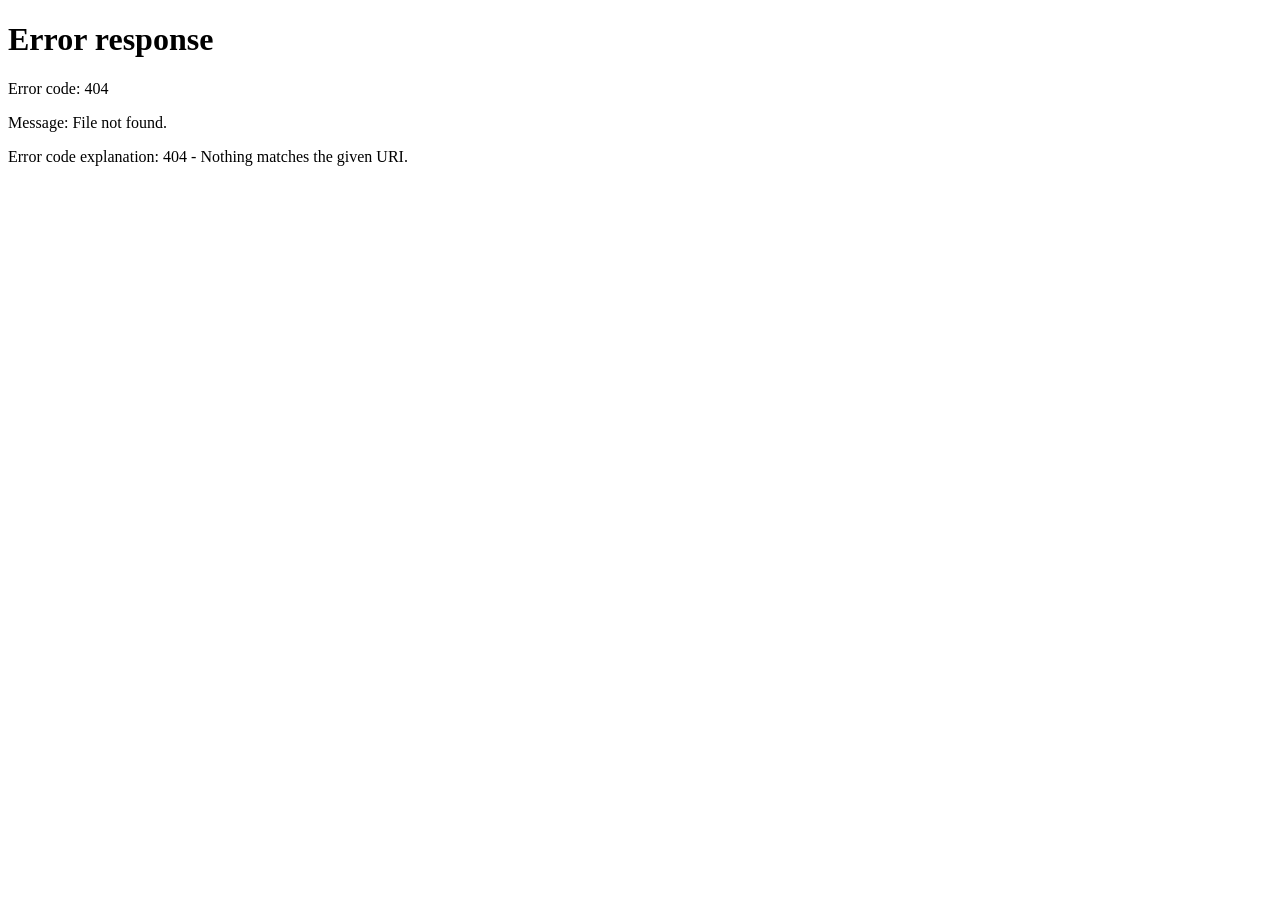
==== commit 6fed3b00: "Cambios web admin/usur" ====
--- a/html/misSolicitudes.html
+++ b/html/misSolicitudes.html
@@ -6,29 +6,39 @@
   <meta name="robots" content="noindex">
   <title>Mis solicitudes</title>
   <link rel="stylesheet" href="../css/estilos.css">
+  <style>
+    [hidden] { display: none !important; }
+    .bloque { margin-bottom: 28px; }
+    .filtros { display: flex; flex-wrap: wrap; gap: 10px; }
+    .filtros .separar { margin-left: auto; }
+  </style>
   <script src="../js/funcionesMisSolicitudes.js" defer></script>
 </head>
 <body>
   <main class="contenido contenido-estrecho">
 
-    <div class="cabecera-pagina">
+    <!-- Cabecera -->
+    <header class="cabecera-pagina bloque">
       <div>
         <h1>Mis solicitudes</h1>
         <p class="subtitulo" id="usuario-nombre"></p>
       </div>
       <button id="btn-salir" class="boton secundario" type="button">Salir</button>
-    </div>
+    </header>
 
-    <p class="aviso" style="margin-bottom:18px">
-      Las solicitudes se crean y se editan en GitHub. Para editar una, ábrela y pulsa ··· → Edit.
-    </p>
+    <!-- Acciones -->
+    <section class="bloque">
+      <p class="aviso" style="margin-bottom:18px">
+        Las solicitudes se crean y se editan en GitHub. Para editar una, ábrela y pulsa ··· → Edit.
+      </p>
 
-    <div class="filtros">
-      <button id="btn-nueva" class="boton" type="button">+ Nueva solicitud</button>
-      <button id="btn-mis-github" class="boton secundario" type="button">Ver y editar mis solicitudes</button>
-      <!-- Solo lo ve el admin (lo muestra el JS) -->
-      <a id="enlace-admin" class="boton fantasma" href="panelAdmin.html" hidden>Administración</a>
-    </div>
+      <div class="filtros">
+        <button id="btn-nueva" class="boton" type="button">+ Nueva solicitud</button>
+        <button id="btn-mis-github" class="boton secundario" type="button">Ver y editar mis solicitudes</button>
+        <!-- Solo lo ve el admin (lo muestra el JS) -->
+        <a id="enlace-admin" class="boton fantasma separar" href="panelAdmin.html" hidden>Administración</a>
+      </div>
+    </section>
 
   </main>
 </body>
